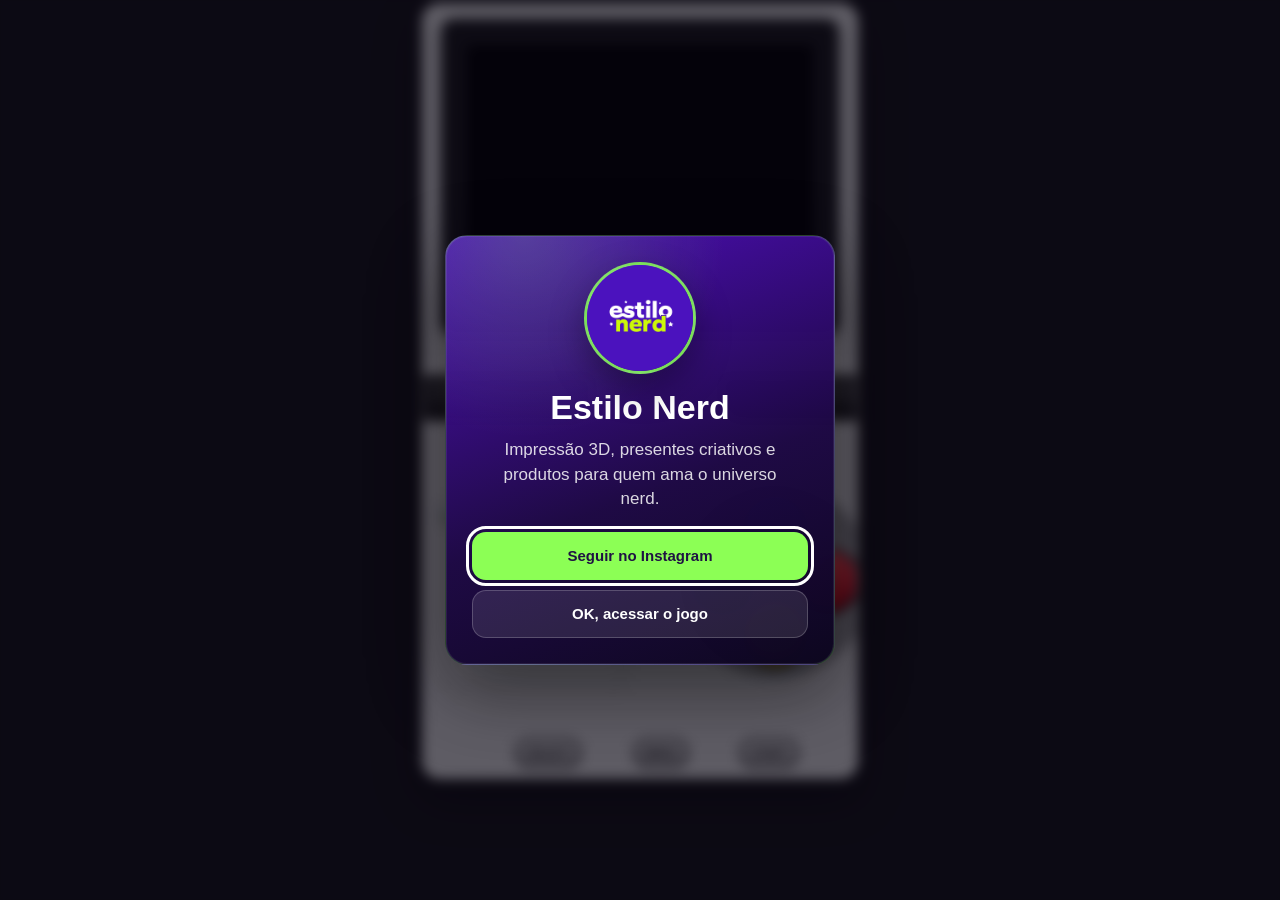
==== snes.html @ d9b38f06 "Reposiciona Instagram no menu" ====
<!DOCTYPE html>
<html lang="pt-BR">
<head>
    <meta charset="utf-8">
    <meta name="viewport" content="width=device-width, initial-scale=1.0, maximum-scale=1.0, user-scalable=no">
    <title>Emulador SNES</title>
    <style>
        :root {
            --body-bg: #151418;
            --case-bg: #d9d9d9;
            --case-bg-deep: #d9d9d9;
            --case-line: rgba(255, 255, 255, 0.36);
            --control-bg: #585858;
            --control-bg-dark: #303030;
            --control-line: rgba(230, 230, 230, 0.18);
            --control-glow: rgba(0, 0, 0, 0.35);
            --label: rgba(255, 255, 255, 0.78);
        }

        * {
            box-sizing: border-box;
            -webkit-tap-highlight-color: transparent;
            -webkit-touch-callout: none;
            -webkit-user-select: none;
            user-select: none;
        }

        *::selection {
            background: transparent;
        }

        html,
        body {
            width: 100%;
            min-height: 100%;
            margin: 0;
            background: var(--body-bg);
            color: #fff;
            font-family: Arial, Helvetica, sans-serif;
            overscroll-behavior: none;
            touch-action: none;
            user-select: none;
        }

        button,
        img,
        .controls,
        .touch-button,
        .dpad,
        .dpad-image {
            -webkit-touch-callout: none;
            -webkit-user-drag: none;
            -webkit-user-select: none;
            user-select: none;
        }

        body {
            overflow-x: hidden;
            overflow-y: auto;
            min-height: 100svh;
            display: grid;
            place-items: start center;
        }

        .emulator-shell {
            width: min(100vw, 440px, calc(100svh * 9 / 16));
            aspect-ratio: 9 / 16;
            margin: 0 auto;
            padding: clamp(10px, 2.4vw, 14px) clamp(12px, 3vw, 18px) max(16px, env(safe-area-inset-bottom));
            background: linear-gradient(180deg, var(--case-bg), var(--case-bg-deep));
            border: 2px solid var(--case-line);
            border-radius: 18px;
            box-shadow: inset 0 0 0 2px rgba(255, 255, 255, 0.03), 0 18px 45px rgba(0, 0, 0, 0.45);
            display: flex;
            flex-direction: column;
            gap: clamp(14px, 3.4svh, 30px);
            overflow: hidden;
            position: relative;
        }

        .emulator-shell::before {
            content: "";
            position: absolute;
            inset: 0;
            z-index: 40;
            background: rgba(10, 0, 18, 0.58);
            backdrop-filter: blur(5px);
            -webkit-backdrop-filter: blur(5px);
            opacity: 0;
            pointer-events: none;
            transition: opacity 180ms ease;
        }

        .emulator-shell.show-native-menu::before {
            opacity: 1;
            pointer-events: auto;
        }

        .emulator-shell.show-native-menu {
            overflow: visible;
            z-index: 2147483500;
        }

        .emulator-shell.show-native-menu::before {
            position: fixed;
            z-index: 2147483498;
        }

        .emulator-shell.show-native-menu .screen-frame,
        .emulator-shell.show-native-menu #game {
            overflow: visible;
        }

        .emulator-shell.show-native-menu .screen-frame {
            z-index: 2147483499;
        }

        .screen-frame {
            width: 100%;
            padding: clamp(14px, 3.5vw, 26px) clamp(14px, 3.5vw, 26px) clamp(22px, 4.7vw, 30px);
            background: #171719;
            border-radius: 12px;
            box-shadow: inset 0 0 0 1px rgba(255, 255, 255, 0.04), 0 4px 14px rgba(0, 0, 0, 0.44);
            position: relative;
        }

        #game {
            width: 100%;
            aspect-ratio: 4 / 3;
            background: #000;
            overflow: hidden;
            position: relative;
        }

        #game .ejs_parent,
        #game .ejs_game,
        #game .ejs_canvas_parent {
            width: 100% !important;
            height: 100% !important;
        }

        #game .ejs_canvas {
            object-fit: contain !important;
            object-position: center !important;
        }

        #game .ejs_virtualGamepad_parent,
        #game .ejs_virtualGamepad_open,
        #game .ejs_menu_bar {
            display: none !important;
        }

        .emulator-shell.show-native-menu #game .ejs_menu_bar {
            display: flex !important;
            position: fixed !important;
            left: 50% !important;
            top: 50% !important;
            right: auto !important;
            bottom: auto !important;
            width: min(348px, calc(100vw - 36px)) !important;
            max-height: min(560px, calc(100svh - 80px)) !important;
            padding: 14px !important;
            border: 1px solid rgba(255, 255, 255, 0.16) !important;
            border-radius: 18px !important;
            background: rgba(14, 11, 18, 0.92) !important;
            box-shadow: 0 24px 60px rgba(0, 0, 0, 0.55), inset 0 0 0 1px rgba(255, 255, 255, 0.06) !important;
            opacity: 1 !important;
            transform: translate(-50%, -50%) !important;
            pointer-events: auto !important;
            z-index: 2147483501 !important;
            overflow-y: auto !important;
            flex-direction: column !important;
            flex-wrap: nowrap !important;
            align-items: stretch !important;
            gap: 8px !important;
        }

        .emulator-shell.show-native-menu #game .custom-menu-back {
            order: -10 !important;
            width: 100% !important;
            min-height: 42px !important;
            margin: 0 0 6px !important;
            padding: 10px 12px !important;
            border: 1px solid rgba(255, 255, 255, 0.14) !important;
            border-radius: 12px !important;
            background: rgba(123, 31, 191, 0.42) !important;
            color: #fff !important;
            font: inherit !important;
            font-size: 14px !important;
            font-weight: 800 !important;
            cursor: pointer !important;
        }

        .emulator-shell.show-native-menu #game .custom-menu-instagram {
            order: 50 !important;
            width: 100% !important;
            min-height: 44px !important;
            margin: 6px 0 0 !important;
            padding: 10px 44px !important;
            border: 1px solid rgba(136, 255, 85, 0.34) !important;
            border-radius: 12px !important;
            background: linear-gradient(135deg, rgba(123, 31, 191, 0.94), rgba(43, 214, 111, 0.88)) !important;
            color: #fff !important;
            display: flex !important;
            align-items: center !important;
            justify-content: center !important;
            gap: 10px !important;
            position: relative !important;
            font: inherit !important;
            font-size: 14px !important;
            font-weight: 900 !important;
            text-decoration: none !important;
            box-shadow: 0 10px 22px rgba(49, 214, 110, 0.16) !important;
            cursor: pointer !important;
        }

        .emulator-shell.show-native-menu #game .custom-menu-instagram svg {
            width: 18px !important;
            height: 18px !important;
            flex: 0 0 auto !important;
            position: absolute !important;
            left: 14px !important;
            top: 50% !important;
            transform: translateY(-50%) !important;
        }

        .emulator-shell.show-native-menu #game .custom-menu-instagram span {
            min-width: 0 !important;
            text-align: center !important;
        }

        .emulator-shell.show-native-menu #game .ejs_menu_button {
            width: 100% !important;
            min-height: 42px !important;
            margin: 0 !important;
            padding: 9px 10px !important;
            border-radius: 10px !important;
            background: rgba(255, 255, 255, 0.05) !important;
            display: flex !important;
            align-items: center !important;
            justify-content: center !important;
            gap: 10px !important;
        }

        .emulator-shell.show-native-menu #game .custom-menu-hidden {
            display: none !important;
        }

        .emulator-shell.show-native-menu #game .custom-menu-volume {
            order: -9 !important;
            width: 100% !important;
            max-width: none !important;
            padding: 8px !important;
            margin: 0 0 6px !important;
            border-radius: 10px !important;
            background: rgba(255, 255, 255, 0.05) !important;
            display: flex !important;
            flex: 0 0 auto !important;
            align-items: center !important;
            gap: 10px !important;
        }

        .emulator-shell.show-native-menu #game .custom-volume-icon {
            width: 44px !important;
            min-width: 44px !important;
            min-height: 40px !important;
            height: 40px !important;
            padding: 0 !important;
            justify-content: center !important;
            background: rgba(255, 255, 255, 0.06) !important;
            border: 0 !important;
            border-radius: 10px !important;
            color: #fff !important;
            display: flex !important;
            align-items: center !important;
        }

        .emulator-shell.show-native-menu #game .ejs_volume_parent {
            display: none !important;
        }

        .emulator-shell.show-native-menu #game .custom-menu-volume input[type=range] {
            width: 100% !important;
            min-width: 0 !important;
            margin: 0 !important;
            position: relative !important;
            z-index: 3 !important;
            display: block !important;
            accent-color: #8f21d7 !important;
            touch-action: manipulation !important;
        }

        .emulator-shell.show-native-menu #game .ejs_menu_text {
            color: #fff !important;
            display: block !important;
            flex: 0 1 auto !important;
            opacity: 1 !important;
            transform: none !important;
            position: static !important;
            white-space: normal !important;
            background: transparent !important;
            box-shadow: none !important;
            margin: 0 !important;
            padding: 0 !important;
            pointer-events: none !important;
            text-align: center !important;
        }

        .emulator-shell.show-native-menu #game .ejs_menu_text::before,
        .emulator-shell.show-native-menu #game .ejs_menu_bar_spacer {
            display: none !important;
        }

        .controls {
            flex: 1;
            min-height: 0;
            display: grid;
            grid-template-rows: auto auto auto;
            align-content: space-between;
            gap: clamp(18px, 3.2svh, 34px);
            margin: 0 calc(clamp(12px, 3vw, 18px) * -1) calc(max(16px, env(safe-area-inset-bottom)) * -1);
            padding: 0 clamp(12px, 3vw, 18px) max(10px, env(safe-area-inset-bottom));
            background: #d9d9d9;
            border-top: 2px solid rgba(255, 255, 255, 0.62);
            color: #111;
            position: relative;
        }

        .shoulder-row,
        .system-row {
            display: flex;
            align-items: center;
            justify-content: space-between;
        }

        .controller-top {
            position: relative;
            display: grid;
            place-items: center;
            min-height: clamp(38px, 6svh, 54px);
            margin: 0 calc(clamp(12px, 3vw, 18px) * -1);
            background: #d9d9d9;
            border-bottom: 0;
        }

        .shoulder {
            position: absolute;
            top: clamp(7px, 1.3svh, 10px);
            width: clamp(120px, 31vw, 170px);
            height: clamp(34px, 5svh, 44px);
            border: 3px solid #070707;
            background: linear-gradient(180deg, #454545 0%, #383838 58%, #2b2b2b 100%);
            color: rgba(0, 0, 0, 0.76);
            font-size: clamp(21px, 5.4vw, 30px);
            font-weight: 800;
            box-shadow:
                inset 0 2px 0 rgba(255, 255, 255, 0.07),
                inset 0 -10px 14px rgba(0, 0, 0, 0.42),
                0 3px 0 rgba(0, 0, 0, 0.62);
        }

        .shoulder.left {
            left: 0;
            border-radius: 0 0 22px 0;
        }

        .shoulder.right {
            right: 0;
            border-radius: 0 0 0 22px;
        }

        .ios-controller-logo {
            display: none;
            pointer-events: none;
            user-select: none;
            -webkit-user-drag: none;
        }

        @media (orientation: portrait) {
            .ios-controller-logo {
                display: block;
                position: absolute;
                left: 50%;
                top: calc(clamp(7px, 1.3svh, 10px) + (clamp(34px, 5svh, 44px) / 2));
                width: clamp(108px, 29vw, 132px);
                height: clamp(42px, 7.2svh, 54px);
                object-fit: contain;
                transform: translate(-50%, -50%);
            }
        }

        .main-controls {
            display: grid;
            grid-template-columns: auto auto;
            align-items: center;
            justify-content: center;
            gap: clamp(28px, 7vw, 54px);
            padding-top: clamp(6px, 1.2svh, 14px);
        }

        .dpad-wrap {
            width: clamp(154px, min(40vw, 22svh), 184px);
            aspect-ratio: 1;
            position: relative;
            transform: translateY(12px);
        }

        .dpad-wrap::before {
            display: none;
        }

        .dpad {
            width: 100%;
            height: 100%;
            position: relative;
            filter: drop-shadow(0 4px 7px rgba(0, 0, 0, 0.34));
        }

        .dpad-image {
            position: absolute;
            inset: 0;
            width: 100%;
            height: 100%;
            object-fit: contain;
            pointer-events: none;
            user-select: none;
            transition: filter 120ms ease, transform 120ms ease;
            z-index: 1;
        }

        .dpad-hit {
            position: absolute;
            border: 0;
            background: transparent;
            z-index: 2;
        }

        .dpad-hit.up,
        .dpad-hit.down {
            width: 38%;
            height: 38%;
            left: 31%;
        }

        .dpad-hit.left,
        .dpad-hit.right {
            width: 38%;
            height: 38%;
            top: 31%;
        }

        .dpad-hit.up { top: 7%; }
        .dpad-hit.down { bottom: 7%; }
        .dpad-hit.left { left: 7%; }
        .dpad-hit.right { right: 7%; }

        .face-buttons {
            --face-size: clamp(58px, min(14.8vw, 8.6svh), 70px);
            width: clamp(168px, min(43vw, 23.5svh), 196px);
            aspect-ratio: 1;
            justify-self: center;
            position: relative;
            border-radius: 50%;
            transform: none;
            background: #969696;
            box-shadow: inset 0 0 0 1px rgba(0, 0, 0, 0.08);
        }

        .face-action {
            position: absolute;
            width: var(--face-size);
            aspect-ratio: 1;
            border: 4px solid #151515;
            border-radius: 50%;
            color: rgba(0, 0, 0, 0.28);
            font-size: clamp(23px, 6vw, 34px);
            font-weight: 800;
            box-shadow:
                0 0 0 3px rgba(255, 255, 255, 0.7),
                0 4px 0 rgba(0, 0, 0, 0.44),
                inset 0 5px 8px rgba(255, 255, 255, 0.34),
                inset 0 -12px 16px rgba(0, 0, 0, 0.22);
        }

        .face-action::before {
            display: none;
        }

        .face-action span {
            position: absolute;
            left: 50%;
            top: 50%;
            transform: translate(-50%, -50%);
            line-height: 1;
            pointer-events: none;
        }

        .face-action.a {
            right: 5%;
            top: calc(50% - (var(--face-size) / 2));
            background: radial-gradient(circle at 40% 34%, #ff6262 0%, #f51e2b 55%, #b80012 100%);
        }

        .face-action.b {
            left: calc(50% - (var(--face-size) / 2));
            bottom: 5%;
            background: radial-gradient(circle at 40% 34%, #ffe263 0%, #ffd019 58%, #c99f00 100%);
        }

        .face-action.x {
            left: calc(50% - (var(--face-size) / 2));
            top: 5%;
            background: radial-gradient(circle at 40% 34%, #3d91ff 0%, #1268d7 55%, #0742a2 100%);
        }

        .face-action.y {
            left: 5%;
            top: calc(50% - (var(--face-size) / 2));
            background: radial-gradient(circle at 40% 34%, #3bd66a 0%, #08aa45 55%, #007733 100%);
        }

        .system-row {
            width: min(286px, 72vw);
            margin: 0 auto;
            padding-top: clamp(2px, 1svh, 8px);
        }

        .system-control {
            min-width: 0;
            display: flex;
            flex-direction: column;
            align-items: center;
            gap: 0;
            color: #111;
            font-size: 10px;
            font-weight: 800;
            text-transform: uppercase;
        }

        .pill-button {
            width: auto;
            min-width: 0;
            height: auto;
            min-height: 0;
            padding: 7px 10px;
            border-radius: 999px;
            border: 2px solid #151515;
            background: linear-gradient(180deg, #d5d5d5, #a9a9a9);
            color: #151515;
            font-size: 11px;
            font-weight: 900;
            line-height: 1;
            text-transform: uppercase;
            box-shadow:
                inset 0 1px 0 rgba(255, 255, 255, 0.78),
                0 2px 0 rgba(0, 0, 0, 0.24);
        }

        .pill-button::before {
            content: attr(aria-label);
        }

        .menu-button {
            width: auto;
            min-width: 0;
            height: auto;
            min-height: 0;
            padding: 7px 10px;
            border-radius: 999px;
            border: 2px solid #151515;
            background: linear-gradient(180deg, #d5d5d5, #a9a9a9);
            color: #151515;
            font-size: 0;
            font-weight: 900;
            line-height: 1;
            text-transform: uppercase;
            box-shadow:
                inset 0 1px 0 rgba(255, 255, 255, 0.78),
                0 2px 0 rgba(0, 0, 0, 0.24);
        }

        .menu-button::before {
            content: "Menu";
            font-size: 11px;
        }

        .menu-control {
            min-width: 0;
            display: flex;
            flex-direction: column;
            align-items: center;
            gap: 0;
            color: #111;
            font-size: 10px;
            font-weight: 800;
            text-transform: uppercase;
        }

        .system-control span,
        .menu-control span {
            display: none;
        }

        .touch-button {
            cursor: pointer;
            touch-action: none;
            outline: none;
        }

        .touch-button.is-pressed {
            filter: brightness(1.25);
            transform: scale(0.96);
        }

        .face-action.a.is-pressed,
        .face-action.b.is-pressed,
        .face-action.x.is-pressed,
        .face-action.y.is-pressed,
        .dpad-hit.is-pressed {
            transform: scale(0.96);
        }

        .dpad-wrap.pressed-up .dpad-image {
            filter: brightness(1.16) contrast(1.05);
            transform: translateY(-5px) scale(0.985);
        }

        .dpad-wrap.pressed-down .dpad-image {
            filter: brightness(1.16) contrast(1.05);
            transform: translateY(5px) scale(0.985);
        }

        .dpad-wrap.pressed-left .dpad-image {
            filter: brightness(1.16) contrast(1.05);
            transform: translateX(-5px) scale(0.985);
        }

        .dpad-wrap.pressed-right .dpad-image {
            filter: brightness(1.16) contrast(1.05);
            transform: translateX(5px) scale(0.985);
        }

        @media (max-height: 720px) {
            .emulator-shell {
                gap: 14px;
            }

            .controls {
                gap: 18px;
            }

            .screen-frame {
                padding-bottom: 20px;
            }

            .system-row {
                padding-top: 2px;
            }
        }

        @media (max-width: 520px) {
            .main-controls {
                gap: 18px;
            }

            .face-buttons {
                --face-size: 58px;
                width: 176px;
                transform: none;
            }

            .face-action {
                border-width: 4px;
            }

            .dpad-wrap {
                width: 163px;
            }
        }

        @media (max-width: 360px) {
            .main-controls {
                grid-template-columns: auto auto;
                gap: 14px;
            }

            .controls {
                padding-inline: 0;
            }

            .face-buttons {
                width: 132px;
            }

            .dpad-wrap {
                width: 145px;
            }
        }

        @media (orientation: landscape) and (max-height: 520px) {
            html,
            body {
                height: 100%;
                overflow: hidden;
            }

            body {
                display: block;
            }

            .emulator-shell {
                width: 100vw;
                height: 100svh;
                max-width: none;
                aspect-ratio: auto;
                margin: 0;
                padding:
                    max(14px, env(safe-area-inset-top))
                    max(10px, env(safe-area-inset-right))
                    max(14px, env(safe-area-inset-bottom))
                    max(10px, env(safe-area-inset-left));
                border: 0;
                border-radius: 0;
                display: grid;
                place-items: center;
                gap: 0;
                overflow: hidden;
            }

            .screen-frame {
                width: min(60vw, calc((100svh - 28px) * 4 / 3));
                max-width: calc(100vw - clamp(390px, 58vw, 460px));
                min-width: min(276px, calc(100vw - 360px));
                padding: clamp(6px, 1.8svh, 10px) clamp(6px, 1.8svh, 10px) clamp(10px, 2.4svh, 14px);
                border-radius: 10px;
                z-index: 1;
            }

            .controls {
                position: absolute;
                inset: 0;
                margin: 0;
                padding: 0;
                border: 0;
                background: transparent;
                display: block;
                pointer-events: none;
            }

            .controller-top {
                position: absolute;
                left: max(10px, env(safe-area-inset-left));
                right: max(10px, env(safe-area-inset-right));
                top: max(6px, env(safe-area-inset-top));
                min-height: 0;
                height: clamp(36px, 10svh, 46px);
                margin: 0;
                display: flex;
                align-items: center;
                justify-content: space-between;
                background: transparent;
                z-index: 3;
            }

            .shoulder {
                position: static;
                width: clamp(118px, 19vw, 162px);
                height: clamp(36px, 10svh, 46px);
                border-width: 2px;
                border-radius: 14px;
                font-size: clamp(18px, 4.8svh, 24px);
                pointer-events: auto;
            }

            .shoulder.left,
            .shoulder.right {
                border-radius: 14px;
            }

            .main-controls {
                position: absolute;
                inset: 0;
                display: grid;
                grid-template-columns: clamp(174px, 27vw, 212px) minmax(276px, 1fr) clamp(198px, 29vw, 224px);
                align-items: center;
                justify-content: stretch;
                gap: 0;
                padding:
                    max(46px, calc(env(safe-area-inset-top) + 40px))
                    max(10px, env(safe-area-inset-right))
                    max(78px, calc(env(safe-area-inset-bottom) + 70px))
                    max(10px, env(safe-area-inset-left));
                z-index: 2;
            }

            .dpad-wrap {
                grid-column: 1;
                width: clamp(160px, min(26vw, 46svh), 196px);
                justify-self: end;
                margin-right: clamp(16px, 2vw, 20px);
                pointer-events: auto;
            }

            .face-buttons {
                grid-column: 3;
                --face-size: clamp(44px, min(6.2vw, 11.4svh), 50px);
                --face-inset: 10px;
                width: clamp(166px, min(22.5vw, 42svh), 190px);
                justify-self: end;
                pointer-events: auto;
                transform: translateY(24px);
            }

            .face-action {
                border-width: 3px;
                font-size: clamp(22px, 5.8svh, 30px);
                pointer-events: auto;
            }

            .face-action.a {
                right: var(--face-inset);
                top: calc(50% - (var(--face-size) / 2));
            }

            .face-action.b {
                left: calc(50% - (var(--face-size) / 2));
                bottom: var(--face-inset);
            }

            .face-action.x {
                left: calc(50% - (var(--face-size) / 2));
                top: var(--face-inset);
            }

            .face-action.y {
                left: var(--face-inset);
                top: calc(50% - (var(--face-size) / 2));
            }

            .system-row {
                position: absolute;
                inset: 0;
                transform: none;
                width: auto;
                height: auto;
                margin: 0;
                padding: 0;
                z-index: 3;
                pointer-events: none;
            }

            .system-control,
            .menu-control {
                position: absolute;
                width: auto;
                min-width: 0;
                gap: 0;
                font-size: 10px;
                pointer-events: auto;
            }

            .system-control:first-child {
                left: calc(env(safe-area-inset-left) + 10px + (clamp(174px, 27vw, 212px) / 2) - 58px);
                bottom: max(7px, env(safe-area-inset-bottom));
            }

            .system-control:last-child {
                left: calc(env(safe-area-inset-left) + 10px + (clamp(174px, 27vw, 212px) / 2) + 8px);
                bottom: max(7px, env(safe-area-inset-bottom));
            }

            .menu-control {
                right: calc(env(safe-area-inset-right) + 10px + (clamp(150px, min(20.4vw, 38svh), 170px) / 2) - 21px);
                bottom: max(7px, env(safe-area-inset-bottom));
            }

            .pill-button,
            .menu-button {
                width: auto;
                min-width: 0;
                height: auto;
                min-height: 0;
                padding: 4px 6px;
                border-width: 2px;
                border-radius: 999px;
                background: linear-gradient(180deg, #d5d5d5, #a9a9a9);
                color: #151515;
                font-size: 9px;
                font-weight: 900;
                line-height: 1;
                text-transform: uppercase;
                box-shadow:
                    inset 0 1px 0 rgba(255, 255, 255, 0.78),
                    0 2px 0 rgba(0, 0, 0, 0.24);
            }

            .pill-button::before {
                content: attr(aria-label);
            }

            .menu-button {
                font-size: 0;
            }

            .menu-button::before {
                content: "Menu";
                font-size: 9px;
            }

            .system-control span,
            .menu-control span {
                display: none;
            }

            .dpad-hit {
                pointer-events: auto;
            }

            .ios-controller-logo {
                display: block;
                position: fixed;
                left: calc(env(safe-area-inset-left) + 10px + (clamp(174px, 27vw, 212px) / 2));
                bottom: max(38px, calc(env(safe-area-inset-bottom) + 32px));
                width: clamp(118px, 15.5vw, 148px);
                height: clamp(44px, 8svh, 58px);
                object-fit: contain;
                transform: translateX(-50%);
                z-index: 4;
            }
        }

        @supports (-webkit-touch-callout: none) {
            @media (orientation: portrait) {
                .ios-controller-logo {
                    display: block;
                    position: absolute;
                    left: 50%;
                    top: calc(clamp(7px, 1.3svh, 10px) + (clamp(34px, 5svh, 44px) / 2));
                    width: clamp(148px, 42vw, 192px);
                    height: clamp(56px, 11.6svh, 76px);
                    object-fit: contain;
                    transform: translate(-50%, -50%);
                }

                .main-controls {
                    justify-content: space-between;
                    gap: 0;
                    margin-inline: 0;
                }

                .dpad-wrap {
                    width: clamp(172px, 45vw, 194px);
                    transform: translate(-12px, 0);
                }

                .face-buttons {
                    --face-size: clamp(64px, 16.4vw, 78px);
                    width: clamp(194px, 50vw, 218px);
                    transform: translateX(-2px);
                }

                .face-action {
                    font-size: clamp(25px, 6.6vw, 36px);
                }
            }

            @media (orientation: portrait) and (max-width: 380px) {
                .ios-controller-logo {
                    width: 148px;
                    height: 60px;
                }

                .main-controls {
                    margin-inline: 0;
                }

                .dpad-wrap {
                    width: 160px;
                    transform: translate(-8px, 0);
                }

                .face-buttons {
                    --face-size: 60px;
                    width: 180px;
                    transform: translateX(-2px);
                }
            }

            @media (orientation: landscape) and (max-height: 520px) {
                .ios-controller-logo {
                    display: block;
                    position: absolute;
                    left: 50%;
                    top: 50%;
                    width: clamp(240px, 24vw, 493px);
                    height: clamp(44px, 8.4svh, 80px);
                    object-fit: contain;
                    transform: translate(-50%, -50%);
                    z-index: 4;
                }

                .dpad-wrap {
                    width: clamp(146px, min(24vw, 42svh), 178px);
                    justify-self: center;
                    margin-right: 0;
                    transform: none;
                }

                .face-buttons {
                    --face-size: clamp(46px, min(6.4vw, 12.2svh), 52px);
                    --face-inset: 12px;
                    width: clamp(172px, min(23.8vw, 44svh), 190px);
                    transform: translate(-18px, 0);
                }

                .menu-control {
                    right: calc(env(safe-area-inset-right) + 10px + (clamp(172px, min(23.8vw, 44svh), 190px) / 2) - 23px + 18px);
                }
            }
        }
    </style>
    <link rel="stylesheet" href="estilo-nerd-modal.css">
</head>
<body>
    <script src="estilo-nerd-modal.js"></script>
    <main class="emulator-shell" aria-label="Emulador mobile">
        <section class="screen-frame" aria-label="Tela do jogo">
            <div id="game"></div>
        </section>

        <section class="controls" aria-label="Controles do SNES">
            <div class="controller-top">
                <button class="touch-button shoulder left" type="button" data-input="10" aria-label="Botao L">L</button>
                <img class="ios-controller-logo" src="images/@estilonerd.svg" alt="" aria-hidden="true" draggable="false">
                <button class="touch-button shoulder right" type="button" data-input="11" aria-label="Botao R">R</button>
            </div>

            <div class="main-controls">
                <div class="dpad-wrap" aria-label="Direcional">
                    <div class="dpad">
                        <img class="dpad-image" src="images/dpad.png" alt="" aria-hidden="true" draggable="false">
                        <button class="touch-button dpad-hit up" type="button" data-input="4" aria-label="Cima"></button>
                        <button class="touch-button dpad-hit down" type="button" data-input="5" aria-label="Baixo"></button>
                        <button class="touch-button dpad-hit left" type="button" data-input="6" aria-label="Esquerda"></button>
                        <button class="touch-button dpad-hit right" type="button" data-input="7" aria-label="Direita"></button>
                    </div>
                </div>

                <div class="face-buttons" aria-label="Botoes de acao">
                    <button class="touch-button face-action a" type="button" data-input="8" aria-label="Botao A"><span>A</span></button>
                    <button class="touch-button face-action b" type="button" data-input="0" aria-label="Botao B"><span>B</span></button>
                    <button class="touch-button face-action x" type="button" data-input="9" aria-label="Botao X"><span>X</span></button>
                    <button class="touch-button face-action y" type="button" data-input="1" aria-label="Botao Y"><span>Y</span></button>
                </div>
            </div>

            <div class="system-row">
                <div class="system-control">
                    <button class="touch-button pill-button" type="button" data-input="2" aria-label="Select"></button>
                    <span>Select</span>
                </div>
                <div class="menu-control">
                    <button class="touch-button menu-button" type="button" aria-label="Menu" data-menu></button>
                    <span>Menu</span>
                </div>
                <div class="system-control">
                    <button class="touch-button pill-button" type="button" data-input="3" aria-label="Start"></button>
                    <span>Start</span>
                </div>
            </div>
        </section>

    </main>

    <script>
        var urlParams = new URLSearchParams(window.location.search);
        var romName = urlParams.get('rom') || 'supermarioworld';

        EJS_player = '#game';
        EJS_core = 'snes';
        EJS_gameName = romName;
        EJS_color = '#4b0082';
        EJS_startOnLoaded = true;
        EJS_browserMode = 'mobile';
        EJS_controlScheme = 'snes';
        EJS_defaultOptions = {
            'virtual-gamepad': 'disabled',
            'menu-bar-button': 'hidden'
        };
        EJS_Buttons = {};
        EJS_pathtodata = 'https://cdn.jsdelivr.net/gh/EmulatorJS/EmulatorJS@main/data/';
        EJS_gameUrl = 'roms/snes/' + romName + '.zip';
    </script>
    <script src="https://cdn.jsdelivr.net/gh/EmulatorJS/EmulatorJS@main/data/loader.js"></script>
    <script>
        (function() {
            var activePointers = {};
            var activeTouches = {};
            var pressedButtons = [];
            var usingPointerTouch = false;

            function shouldHandlePointerEvent(event) {
                if (!event || event.pointerType !== 'touch') return true;
                return Math.max(event.width || 0, event.height || 0) > 1;
            }

            function emulatorReady() {
                return window.EJS_emulator && window.EJS_emulator.gameManager && window.EJS_emulator.gameManager.simulateInput;
            }

            function setInput(input, isPressed) {
                if (!emulatorReady()) return;
                window.EJS_emulator.gameManager.simulateInput(0, Number(input), isPressed ? 1 : 0);
            }

            function setDpadState(button, isPressed) {
                var dpad = button.closest('.dpad-wrap');
                var direction = button.classList.contains('up') ? 'up' :
                    button.classList.contains('down') ? 'down' :
                    button.classList.contains('left') ? 'left' :
                    button.classList.contains('right') ? 'right' : '';

                if (!dpad || !direction) return;
                dpad.classList.toggle('pressed-' + direction, isPressed);
            }

            function startButton(button) {
                var input = button && button.getAttribute('data-input');
                if (!input) return;

                button.classList.add('is-pressed');
                setDpadState(button, true);
                setInput(input, true);
            }

            function stopButton(button) {
                var input = button && button.getAttribute('data-input');
                if (!button || !input) return;

                button.classList.remove('is-pressed');
                setDpadState(button, false);
                setInput(input, false);
            }

            function toButtonList(value) {
                if (!value) return [];
                return Array.isArray(value) ? value : [value];
            }

            function addUniqueButton(list, button) {
                if (button && list.indexOf(button) === -1) {
                    list.push(button);
                }
            }

            function getTargetFromPoint(x, y) {
                if (typeof x !== 'number' || typeof y !== 'number') return null;
                return document.elementFromPoint(x, y);
            }

            function getButtonFromTarget(target) {
                var button = target && target.closest ? target.closest('[data-input]') : null;
                return button && button.closest('.controls') ? button : null;
            }

            function getTouchSize(event) {
                var width = Number(event && (event.width || event.radiusX * 2)) || 0;
                var height = Number(event && (event.height || event.radiusY * 2)) || 0;
                var isTouch = event && (event.pointerType === 'touch' || event.isTouch);

                if (!isTouch) {
                    return { radius: 1 };
                }

                return {
                    radius: Math.min(7, Math.max(3, Math.max(width, height) ? Math.max(width, height) * 0.12 : 5))
                };
            }

            function contactTouchesButtonFace(x, y, size, button) {
                var rect = button.getBoundingClientRect();
                var centerX = rect.left + rect.width / 2;
                var centerY = rect.top + rect.height / 2;
                var buttonRadius = Math.min(rect.width, rect.height) / 2;
                var dx = x - centerX;
                var dy = y - centerY;

                return Math.sqrt(dx * dx + dy * dy) <= buttonRadius + size.radius;
            }

            function getActionFamily(button) {
                var input = button && button.getAttribute('data-input');

                if (input === '1' || input === '0') return 'yb';
                if (input === '9' || input === '8') return 'xa';
                return '';
            }

            function getAnchoredFaceButton(group, currentButtons) {
                var current = toButtonList(currentButtons);

                for (var index = 0; index < current.length; index += 1) {
                    if (current[index] && current[index].closest && current[index].closest('.face-buttons') === group) {
                        return current[index];
                    }
                }

                return null;
            }

            function getFaceContactButtons(group, x, y, event, primaryButton) {
                var size = getTouchSize(event);
                var buttons = Array.prototype.slice.call(group.querySelectorAll('[data-input]'));

                var activeButtons = buttons.map(function(item) {
                    var rect = item.getBoundingClientRect();
                    var dx = x - (rect.left + rect.width / 2);
                    var dy = y - (rect.top + rect.height / 2);

                    return {
                        button: item,
                        distance: Math.sqrt(dx * dx + dy * dy),
                        active: item === primaryButton || contactTouchesButtonFace(x, y, size, item)
                    };
                }).filter(function(item) {
                    return item.active;
                }).sort(function(a, b) {
                    return a.distance - b.distance;
                });
                var family = getActionFamily(primaryButton) || (activeButtons.length ? getActionFamily(activeButtons[0].button) : '');
                var familyButtons = activeButtons.filter(function(item) {
                    return getActionFamily(item.button) === family;
                });
                var primaryItem = familyButtons.filter(function(item) {
                    return item.button === primaryButton;
                })[0];
                var secondaryItems = familyButtons.filter(function(item) {
                    return item.button !== primaryButton;
                });
                var orderedButtons = primaryItem ? [primaryItem].concat(secondaryItems) : familyButtons;

                return orderedButtons.slice(0, 2).map(function(item) {
                    return item.button;
                });
            }

            function getContactButtons(button, event, currentButtons) {
                var x = event && event.clientX;
                var y = event && event.clientY;
                var target = getTargetFromPoint(x, y);
                var pointButton = getButtonFromTarget(target) || button;
                var faceGroup = pointButton && pointButton.closest ? pointButton.closest('.face-buttons') : null;
                faceGroup = faceGroup || (target && target.closest ? target.closest('.face-buttons') : null);

                if (faceGroup && typeof x === 'number' && typeof y === 'number') {
                    return getFaceContactButtons(faceGroup, x, y, event, getAnchoredFaceButton(faceGroup, currentButtons) || pointButton);
                }

                return [pointButton].filter(Boolean).slice(0, 1);
            }

            function getTouchGroup(touch) {
                var target = getTargetFromPoint(touch.clientX, touch.clientY);
                var button = getButtonFromTarget(target);

                return (button && button.closest && button.closest('.face-buttons')) ||
                    (target && target.closest ? target.closest('.face-buttons') : null) ||
                    (button && button.closest && button.closest('.dpad-wrap')) ||
                    (target && target.closest ? target.closest('.dpad-wrap') : null);
            }

            function getPreviousButtonsForTouch(touch, previousPointers) {
                var group = getTouchGroup(touch);
                if (!group) return null;

                var pointerIds = Object.keys(previousPointers);

                for (var index = 0; index < pointerIds.length; index += 1) {
                    var buttons = toButtonList(previousPointers[pointerIds[index]]);
                    var firstButton = buttons[0];

                    if (firstButton && firstButton.closest && firstButton.closest('.face-buttons') === group) {
                        return buttons;
                    }

                    if (firstButton && firstButton.closest && firstButton.closest('.dpad-wrap') === group) {
                        return buttons;
                    }
                }

                return null;
            }

            function getPressedButtonsFromContacts() {
                var next = [];

                Object.keys(activePointers).forEach(function(pointerId) {
                    toButtonList(activePointers[pointerId]).forEach(function(button) {
                        addUniqueButton(next, button);
                    });
                });

                Object.keys(activeTouches).forEach(function(identifier) {
                    toButtonList(activeTouches[identifier]).forEach(function(button) {
                        addUniqueButton(next, button);
                    });
                });

                return next;
            }

            function syncPressedButtons() {
                var next = getPressedButtonsFromContacts();

                pressedButtons.forEach(function(button) {
                    if (next.indexOf(button) === -1) {
                        stopButton(button);
                    }
                });

                next.forEach(function(button) {
                    if (pressedButtons.indexOf(button) === -1) {
                        startButton(button);
                    }
                });

                pressedButtons = next;
            }

            function press(button, event) {
                var buttons = getContactButtons(button, event);
                if (!buttons.length) return;

                if (event && event.pointerId !== undefined) {
                    if (event.pointerType === 'touch') {
                        usingPointerTouch = true;
                    }
                    activePointers[event.pointerId] = buttons;
                    var captureTarget = button || (event.currentTarget && event.currentTarget.setPointerCapture ? event.currentTarget : null);
                    try {
                        if (captureTarget) captureTarget.setPointerCapture(event.pointerId);
                    } catch (error) {}
                }

                syncPressedButtons();
            }

            function release(button, event) {
                if (event && event.pointerId !== undefined && activePointers[event.pointerId]) {
                    delete activePointers[event.pointerId];
                    syncPressedButtons();
                    return;
                }

                if (!button) return;

                Object.keys(activePointers).forEach(function(pointerId) {
                    activePointers[pointerId] = toButtonList(activePointers[pointerId]).filter(function(item) {
                        return item !== button;
                    });
                });

                Object.keys(activeTouches).forEach(function(identifier) {
                    activeTouches[identifier] = toButtonList(activeTouches[identifier]).filter(function(item) {
                        return item !== button;
                    });
                });

                syncPressedButtons();
            }

            function movePointer(event) {
                if (!event || event.pointerId === undefined || !activePointers[event.pointerId]) return;
                activePointers[event.pointerId] = getContactButtons(null, event, activePointers[event.pointerId]);
                syncPressedButtons();
            }

            function releaseAllPointers() {
                activePointers = {};
                syncPressedButtons();
            }

            function getTouchButtons(touch, currentButtons) {
                return getContactButtons(null, {
                    clientX: touch.clientX,
                    clientY: touch.clientY,
                    radiusX: touch.radiusX || 0,
                    radiusY: touch.radiusY || 0,
                    isTouch: true
                }, currentButtons);
            }

            function pressTouch(touch) {
                var buttons = getTouchButtons(touch);
                activeTouches[touch.identifier] = buttons;
                syncPressedButtons();
            }

            function moveTouch(touch) {
                activeTouches[touch.identifier] = getTouchButtons(touch, activeTouches[touch.identifier]);
                syncPressedButtons();
            }

            function releaseTouch(touch) {
                delete activeTouches[touch.identifier];
                syncPressedButtons();
            }

            function releaseAllTouches() {
                activeTouches = {};
                syncPressedButtons();
            }

            function releaseChangedTouches(event) {
                if (event.changedTouches && event.changedTouches.length) {
                    Array.prototype.forEach.call(event.changedTouches, releaseTouch);
                    return;
                }
                releaseAllTouches();
            }

            function syncPointerTouches(event) {
                var previousPointers = activePointers;
                activePointers = {};

                if (event && event.touches && event.touches.length) {
                    Array.prototype.forEach.call(event.touches, function(touch) {
                        var pointerId = 'touch-' + touch.identifier;
                        var previousButtons = previousPointers[pointerId] || getPreviousButtonsForTouch(touch, previousPointers);
                        activePointers[pointerId] = getTouchButtons(touch, previousButtons);
                    });
                }

                syncPressedButtons();
            }

            function resumeGameIfPaused() {
                var shell = document.querySelector('.emulator-shell');
                var menu = document.querySelector('#game .ejs_menu_bar');
                var pauseButton = menu && menu.querySelector('[data-custom-menu-action="pause"]');

                if (shell && shell.dataset.gamePaused === 'true' && pauseButton) {
                    menu.dataset.customResumingGame = 'true';
                    pauseButton.click();
                    menu.dataset.customResumingGame = 'false';
                    shell.dataset.gamePaused = 'false';
                }

                var emulator = window.EJS_emulator;

                if (emulator) {
                    if (emulator.play) emulator.play();
                    if (emulator.resume) emulator.resume();
                    if (emulator.gameManager && emulator.gameManager.resume) emulator.gameManager.resume();
                    if (emulator.Module && emulator.Module.resumeMainLoop) emulator.Module.resumeMainLoop();
                }
            }

            function closeMenu() {
                var shell = document.querySelector('.emulator-shell');
                var menu = document.querySelector('#game .ejs_menu_bar');

                if (shell) {
                    shell.classList.remove('show-native-menu');
                }

                if (menu) {
                    menu.style.setProperty('display', 'none', 'important');
                    menu.style.setProperty('opacity', '0', 'important');
                    menu.style.setProperty('pointer-events', 'none', 'important');
                }

                if (window.EJS_emulator && window.EJS_emulator.elements && window.EJS_emulator.elements.parent) {
                    window.EJS_emulator.elements.parent.focus();
                }
            }

            function ensureBackButton() {
                var menu = document.querySelector('#game .ejs_menu_bar');
                if (!menu || menu.querySelector('.custom-menu-back')) return;

                var button = document.createElement('button');
                button.type = 'button';
                button.className = 'custom-menu-back';
                button.textContent = 'Retornar para o jogo (Jogar)';
                button.addEventListener('click', function(event) {
                    event.preventDefault();
                    resumeGameIfPaused();
                    closeMenu();
                });

                menu.insertBefore(button, menu.firstChild);
            }

            function ensureInstagramButton() {
                var menu = document.querySelector('#game .ejs_menu_bar');
                if (!menu || menu.querySelector('.custom-menu-instagram')) return;

                var link = document.createElement('a');
                link.className = 'custom-menu-instagram';
                link.href = 'https://www.instagram.com/loja.estilonerd/';
                link.target = '_blank';
                link.rel = 'noopener noreferrer';
                link.setAttribute('aria-label', 'Seguir @loja.estilonerd no Instagram');
                link.innerHTML = '<svg viewBox="0 0 24 24" aria-hidden="true"><path fill="currentColor" d="M7.8 2h8.4A5.8 5.8 0 0 1 22 7.8v8.4a5.8 5.8 0 0 1-5.8 5.8H7.8A5.8 5.8 0 0 1 2 16.2V7.8A5.8 5.8 0 0 1 7.8 2Zm0 2A3.8 3.8 0 0 0 4 7.8v8.4A3.8 3.8 0 0 0 7.8 20h8.4a3.8 3.8 0 0 0 3.8-3.8V7.8A3.8 3.8 0 0 0 16.2 4H7.8Zm4.2 3.3A4.7 4.7 0 1 1 7.3 12 4.7 4.7 0 0 1 12 7.3Zm0 2A2.7 2.7 0 1 0 14.7 12 2.7 2.7 0 0 0 12 9.3Zm5-2.05a1.05 1.05 0 1 1-1.05 1.05A1.05 1.05 0 0 1 17 7.25Z"/></svg><span>Seguir @loja.estilonerd no Instagram</span>';
                link.addEventListener('click', function(event) {
                    event.stopPropagation();
                });

                menu.appendChild(link);
            }

            function normalizeMenuText(value) {
                return (value || '')
                    .toLowerCase()
                    .normalize('NFD')
                    .replace(/[\u0300-\u036f]/g, '')
                    .replace(/\s+/g, ' ')
                    .trim();
            }

            function getMenuButtonText(button) {
                if (!button.dataset.customOriginalText) {
                    button.dataset.customOriginalText = [
                        button.textContent,
                        button.getAttribute('aria-label'),
                        button.getAttribute('title'),
                        button.getAttribute('data-btn'),
                        button.className
                    ].join(' ');
                }

                return normalizeMenuText([
                    button.dataset.customOriginalText,
                    button.getAttribute('aria-label'),
                    button.getAttribute('title'),
                    button.getAttribute('data-btn'),
                    button.className
                ].join(' '));
            }

            function getAllowedMenuAction(button) {
                var text = getMenuButtonText(button);

                if (text.indexOf('reset') !== -1 || text.indexOf('reiniciar') !== -1) {
                    return 'reset';
                }

                if (text.indexOf('pause') !== -1 || text.indexOf('pausar') !== -1 || text.indexOf('play') !== -1 || text.indexOf('resume') !== -1) {
                    return 'pause';
                }

                if ((text.indexOf('load') !== -1 && text.indexOf('state') !== -1) || text.indexOf('loadstate') !== -1 || text.indexOf('carregar') !== -1) {
                    return 'load-state';
                }

                if ((text.indexOf('save') !== -1 && text.indexOf('state') !== -1) || text.indexOf('savestate') !== -1 || text.indexOf('salvar') !== -1 || text.indexOf('armazenar') !== -1) {
                    return 'save-state';
                }

                return '';
            }

            function getAllowedMenuLabel(action) {
                if (action === 'reset') return 'Reset';
                if (action === 'pause') return 'Pausar';
                if (action === 'load-state') return 'Carregar Save State';
                if (action === 'save-state') return 'Armazenar Save State';

                return '';
            }

            function setMenuButtonLabel(button, label) {
                var text = button.querySelector('.ejs_menu_text');

                if (text && text.textContent !== label) {
                    text.textContent = label;
                } else if (!text && button.textContent !== label) {
                    button.textContent = label;
                }

                if (button.getAttribute('aria-label') !== label) {
                    button.setAttribute('aria-label', label);
                }
            }

            function bindPauseButton(button) {
                if (button.dataset.customPauseBound === 'true') return;

                button.dataset.customPauseBound = 'true';
                button.addEventListener('click', function() {
                    var menu = document.querySelector('#game .ejs_menu_bar');
                    var shell = document.querySelector('.emulator-shell');

                    if (!shell || (menu && menu.dataset.customResumingGame === 'true')) return;

                    window.setTimeout(function() {
                        shell.dataset.gamePaused = 'true';
                    }, 0);
                });
            }

            function customizeMenuOptions() {
                var menu = document.querySelector('#game .ejs_menu_bar');
                if (!menu) return;
                if (menu.dataset.customMenuBusy === 'true') return;

                menu.dataset.customMenuBusy = 'true';

                try {
                    menu.querySelectorAll('.custom-menu-volume, .ejs_volume_parent, .ejs_menu_bar_spacer').forEach(function(item) {
                        item.classList.add('custom-menu-hidden');
                    });

                    var usedActions = {};

                    menu.querySelectorAll('.ejs_menu_button').forEach(function(button) {
                        var action = getAllowedMenuAction(button);
                        var label = getAllowedMenuLabel(action);
                        var shouldShow = Boolean(action && label && !usedActions[action]);

                        button.classList.toggle('custom-menu-hidden', !shouldShow);

                        if (shouldShow) {
                            usedActions[action] = true;
                            setMenuButtonLabel(button, label);
                            button.dataset.customMenuAction = action;

                            if (action === 'pause') {
                                bindPauseButton(button);
                            }
                        } else {
                            delete button.dataset.customMenuAction;
                        }
                    });
                } finally {
                    menu.dataset.customMenuBusy = 'false';
                }
            }

            function watchMenuOptions() {
                var menu = document.querySelector('#game .ejs_menu_bar');
                if (!menu || menu.dataset.customMenuObserved) return;

                var observer = new MutationObserver(function() {
                    if (document.querySelector('.emulator-shell.show-native-menu')) {
                        customizeMenuOptions();
                    }
                });

                observer.observe(menu, {
                    childList: true,
                    subtree: true
                });
                menu.dataset.customMenuObserved = 'true';
            }

            function ensureVolumeControl() {
                var menu = document.querySelector('#game .ejs_menu_bar');
                if (!menu || menu.querySelector('.custom-menu-volume')) return;

                var volume = document.createElement('div');
                volume.className = 'custom-menu-volume';

                var icon = document.createElement('button');
                icon.type = 'button';
                icon.className = 'custom-volume-icon';
                icon.setAttribute('aria-label', 'Ativar ou desativar volume');
                icon.innerHTML = '<svg viewBox="0 0 640 512" width="18" height="18" aria-hidden="true"><path fill="currentColor" d="M533.6 32.5C598.5 85.2 640 165.8 640 256s-41.5 170.8-106.4 223.5c-10.3 8.4-25.4 6.8-33.8-3.5s-6.8-25.4 3.5-33.8C557.5 398.2 592 331.2 592 256S557.5 113.8 503.3 69.8C493 61.4 491.5 46.3 499.8 36s23.5-11.8 33.8-3.5zM473.1 107c43.2 35.2 70.9 88.9 70.9 149s-27.7 113.8-70.9 149c-10.3 8.4-25.4 6.8-33.8-3.5s-6.8-25.4 3.5-33.8C475.3 341.3 496 301.1 496 256s-20.7-85.3-53.2-111.8c-10.3-8.4-11.8-23.5-3.5-33.8s23.5-11.8 33.8-3.5zm-60.5 74.5C434.1 199.1 448 225.9 448 256s-13.9 56.9-35.4 74.5c-10.3 8.4-25.4 6.8-33.8-3.5s-6.8-25.4 3.5-33.8C393.1 284.4 400 271 400 256s-6.9-28.4-17.7-37.3c-10.3-8.4-11.8-23.5-3.5-33.8s23.5-11.8 33.8-3.5zM301.1 34.8C312.6 40 320 51.4 320 64v384c0 12.6-7.4 24-18.9 29.2s-25 3.1-34.4-5.3L131.8 352H48c-26.5 0-48-21.5-48-48v-96c0-26.5 21.5-48 48-48h83.8L266.7 40.1c9.4-8.4 22.9-10.4 34.4-5.3z"/></svg>';

                var slider = document.createElement('input');
                slider.type = 'range';
                slider.min = '0';
                slider.max = '1';
                slider.step = '0.01';
                slider.value = '0.5';
                slider.setAttribute('aria-label', 'Volume');

                volume.appendChild(icon);
                volume.appendChild(slider);
                volume.addEventListener('pointerdown', function(event) {
                    event.stopPropagation();
                });
                volume.addEventListener('pointermove', function(event) {
                    event.stopPropagation();
                });
                volume.addEventListener('pointerup', function(event) {
                    event.stopPropagation();
                });
                icon.addEventListener('click', function(event) {
                    event.preventDefault();
                    event.stopPropagation();
                    var current = Number(slider.value);
                    var next = current > 0 ? 0 : (window.EJS_emulator && window.EJS_emulator.volume) || 0.5;
                    slider.value = next;
                    slider.style.setProperty('--value', (next * 100) + '%');
                    applyVolume(next);
                });
                menu.insertBefore(volume, menu.children[1] || null);
            }

            function applyVolume(value) {
                var volume = Math.max(0, Math.min(1, Number(value)));
                var emulator = window.EJS_emulator;

                if (!emulator) return;

                emulator.volume = volume;
                emulator.muted = volume === 0;

                if (emulator.setVolume) {
                    emulator.setVolume(volume);
                }

                if (emulator.Module && emulator.Module.SDL2 && emulator.Module.SDL2.audioContext && emulator.Module.SDL2.audioContext.state === 'suspended') {
                    emulator.Module.SDL2.audioContext.resume();
                }

                if (emulator.Module && emulator.Module.AL && emulator.Module.AL.currentCtx && emulator.Module.AL.currentCtx.audioCtx && emulator.Module.AL.currentCtx.audioCtx.state === 'suspended') {
                    emulator.Module.AL.currentCtx.audioCtx.resume();
                }

                if (emulator.Module && emulator.Module.AL && emulator.Module.AL.currentCtx && emulator.Module.AL.currentCtx.sources) {
                    emulator.Module.AL.currentCtx.sources.forEach(function(source) {
                        if (source && source.gain && source.gain.gain) {
                            source.gain.gain.value = volume;
                        }
                    });
                }

                try {
                    localStorage.setItem('ejs-settings', JSON.stringify({
                        volume: volume,
                        muted: volume === 0
                    }));
                } catch (error) {}
            }

            function setVolumeFromPointer(event, slider) {
                var rect = slider.getBoundingClientRect();
                var position = (event.clientX - rect.left) / rect.width;
                var value = Math.max(0, Math.min(1, position));

                slider.value = value;
                slider.style.setProperty('--value', (value * 100) + '%');
                applyVolume(value);
            }

            function syncVolumeSlider() {
                var slider = document.querySelector('#game .custom-menu-volume input[type="range"]');
                var nativeSlider = document.querySelector('#game .ejs_volume_parent input[type="range"]');
                var emulator = window.EJS_emulator;

                if (!slider || !emulator) return;

                if (!slider.dataset.customVolumeBound) {
                    var onVolumeInput = function() {
                        applyVolume(slider.value);
                    };

                    slider.addEventListener('input', onVolumeInput);
                    slider.addEventListener('change', onVolumeInput);
                    slider.addEventListener('mousedown', onVolumeInput);
                    slider.addEventListener('touchstart', onVolumeInput);
                    slider.addEventListener('touchmove', onVolumeInput);
                    slider.addEventListener('click', onVolumeInput);
                    slider.addEventListener('pointerdown', function(event) {
                        event.preventDefault();
                        event.stopPropagation();
                        slider.setPointerCapture(event.pointerId);
                        setVolumeFromPointer(event, slider);
                    });
                    slider.addEventListener('pointermove', function(event) {
                        if (event.buttons === 1 || event.pointerType === 'touch') {
                            event.preventDefault();
                            event.stopPropagation();
                            setVolumeFromPointer(event, slider);
                        }
                    });
                    slider.addEventListener('pointerup', function(event) {
                        event.preventDefault();
                        event.stopPropagation();
                        setVolumeFromPointer(event, slider);
                    });
                    slider.dataset.customVolumeBound = 'true';
                }

                slider.value = emulator.muted ? 0 : emulator.volume;
                slider.style.setProperty('--value', (Number(slider.value) * 100) + '%');

                if (nativeSlider) {
                    nativeSlider.value = slider.value;
                    nativeSlider.style.setProperty('--value', (Number(slider.value) * 100) + '%');
                }
            }

            var pendingMenuRetry = null;

            function toggleMenu(attempt) {
                var shell = document.querySelector('.emulator-shell');
                var menu = document.querySelector('#game .ejs_menu_bar');
                if (!shell) return;

                if (!menu) {
                    if ((attempt || 0) < 12) {
                        window.clearTimeout(pendingMenuRetry);
                        pendingMenuRetry = window.setTimeout(function() {
                            toggleMenu((attempt || 0) + 1);
                        }, 100);
                    }

                    return;
                }

                window.clearTimeout(pendingMenuRetry);
                pendingMenuRetry = null;

                var shouldOpen = !shell.classList.contains('show-native-menu');

                if (shouldOpen) {
                    ensureBackButton();
                    ensureInstagramButton();
                    watchMenuOptions();
                }

                shell.classList.toggle('show-native-menu', shouldOpen);

                menu.style.setProperty('display', shouldOpen ? 'flex' : 'none', 'important');
                menu.style.setProperty('opacity', shouldOpen ? '1' : '0', 'important');
                menu.style.setProperty('pointer-events', shouldOpen ? 'auto' : 'none', 'important');

                if (shouldOpen) {
                    customizeMenuOptions();
                    window.setTimeout(customizeMenuOptions, 120);
                }
            }

            var lastMenuActivation = 0;

            function activateMenu(event) {
                if (event) {
                    event.preventDefault();
                }

                var now = Date.now();
                if (now - lastMenuActivation < 350) return;
                lastMenuActivation = now;

                toggleMenu();
            }

            document.addEventListener('selectstart', function(event) {
                if (event.target && event.target.closest && event.target.closest('.emulator-shell')) {
                    event.preventDefault();
                }
            });

            document.addEventListener('dragstart', function(event) {
                if (event.target && event.target.closest && event.target.closest('.emulator-shell')) {
                    event.preventDefault();
                }
            });

            document.querySelectorAll('[data-input]').forEach(function(button) {
                button.addEventListener('pointerdown', function(event) {
                    if (!shouldHandlePointerEvent(event)) return;
                    event.preventDefault();
                    press(button, event);
                });

                button.addEventListener('pointermove', function(event) {
                    if (!shouldHandlePointerEvent(event)) return;
                    event.preventDefault();
                    movePointer(event);
                });

                button.addEventListener('pointerup', function(event) {
                    if (!shouldHandlePointerEvent(event)) return;
                    event.preventDefault();
                    release(button, event);
                });

                button.addEventListener('pointercancel', function(event) {
                    if (!shouldHandlePointerEvent(event)) return;
                    event.preventDefault();
                    release(button, event);
                });

                button.addEventListener('lostpointercapture', function(event) {
                    if (!shouldHandlePointerEvent(event)) return;
                    if (!activePointers[event.pointerId]) {
                        release(button, event);
                    }
                });
            });

            document.querySelectorAll('.face-buttons').forEach(function(group) {
                group.addEventListener('pointerdown', function(event) {
                    if (!shouldHandlePointerEvent(event)) return;
                    if (event.target && event.target.closest && event.target.closest('[data-input]')) return;
                    event.preventDefault();
                    press(null, event);
                });

                group.addEventListener('pointerup', function(event) {
                    if (!shouldHandlePointerEvent(event)) return;
                    event.preventDefault();
                    release(null, event);
                });

                group.addEventListener('pointercancel', function(event) {
                    if (!shouldHandlePointerEvent(event)) return;
                    event.preventDefault();
                    release(null, event);
                });

                group.addEventListener('lostpointercapture', function(event) {
                    if (!shouldHandlePointerEvent(event)) return;
                    if (!activePointers[event.pointerId]) {
                        release(null, event);
                    }
                });
            });

            document.querySelector('.controls').addEventListener('pointermove', function(event) {
                if (!shouldHandlePointerEvent(event)) return;
                if (!activePointers[event.pointerId]) return;
                event.preventDefault();
                movePointer(event);
            });

            document.querySelector('.controls').addEventListener('touchstart', function(event) {
                if (usingPointerTouch) return;
                event.preventDefault();
                Array.prototype.forEach.call(event.changedTouches, pressTouch);
            }, { passive: false });

            document.querySelector('.controls').addEventListener('touchmove', function(event) {
                event.preventDefault();

                if (usingPointerTouch) {
                    syncPointerTouches(event);
                    return;
                }

                Array.prototype.forEach.call(event.changedTouches, moveTouch);
            }, { passive: false });

            document.querySelector('.controls').addEventListener('touchend', function(event) {
                event.preventDefault();

                if (usingPointerTouch) {
                    syncPointerTouches(event);
                    return;
                }

                releaseChangedTouches(event);
            }, { passive: false });

            document.querySelector('.controls').addEventListener('touchcancel', function(event) {
                event.preventDefault();

                if (usingPointerTouch) {
                    syncPointerTouches(event);
                    return;
                }

                releaseChangedTouches(event);
            }, { passive: false });

            var menuButton = document.querySelector('[data-menu]');
            menuButton.addEventListener('pointerup', activateMenu);
            menuButton.addEventListener('touchend', activateMenu, { passive: false });
            menuButton.addEventListener('click', activateMenu);

            document.addEventListener('keydown', function(event) {
                if (event.key === 'Escape') {
                    closeMenu();
                }
            });

            window.addEventListener('pointerup', function(event) {
                if (!shouldHandlePointerEvent(event)) return;
                release(activePointers[event.pointerId], event);
            });

            window.addEventListener('blur', function() {
                activePointers = {};
                activeTouches = {};
                syncPressedButtons();
            });

            document.addEventListener('contextmenu', function(event) {
                event.preventDefault();
            });
        })();
    </script>
</body>
</html>
---- estilo-nerd-modal.css ----
.estilo-modal-open {
    overflow: hidden !important;
}

.estilo-modal-open .emulator-shell {
    filter: blur(6px);
    transform: scale(0.992);
    pointer-events: none;
    transition: filter 180ms ease, transform 180ms ease;
}

.estilo-profile-overlay {
    position: fixed;
    inset: 0;
    z-index: 2147483647;
    min-width: 0;
    min-height: 100dvh;
    padding:
        max(18px, env(safe-area-inset-top))
        max(16px, env(safe-area-inset-right))
        max(18px, env(safe-area-inset-bottom))
        max(16px, env(safe-area-inset-left));
    background: rgba(8, 4, 18, 0.58);
    backdrop-filter: blur(2px);
    -webkit-backdrop-filter: blur(2px);
    display: flex;
    align-items: center;
    justify-content: center;
    overflow-y: auto;
    overscroll-behavior: contain;
    touch-action: manipulation;
}

.estilo-profile-overlay[hidden] {
    display: none;
}

.estilo-profile-dialog {
    width: min(100%, 390px);
    max-height: calc(100dvh - max(36px, env(safe-area-inset-top)) - max(36px, env(safe-area-inset-bottom)));
    min-width: 0;
    padding: clamp(20px, 5vw, 26px);
    border: 1px solid rgba(136, 255, 85, 0.24);
    border-radius: 22px;
    background:
        radial-gradient(circle at 20% 0%, rgba(136, 255, 85, 0.2), transparent 38%),
        linear-gradient(160deg, rgba(80, 15, 190, 0.98), rgba(29, 8, 68, 0.98) 58%, rgba(12, 6, 30, 0.98));
    box-shadow: 0 26px 76px rgba(0, 0, 0, 0.48), inset 0 0 0 1px rgba(255, 255, 255, 0.08);
    color: #fff;
    text-align: center;
    overflow-y: auto;
    animation: estilo-modal-enter 180ms ease-out both;
}

.estilo-profile-avatar {
    width: clamp(86px, 24vw, 112px);
    aspect-ratio: 1;
    margin: 0 auto 16px;
    border: 3px solid rgba(136, 255, 85, 0.86);
    border-radius: 50%;
    background: linear-gradient(145deg, #6d27e8, #27105f);
    box-shadow: 0 14px 34px rgba(0, 0, 0, 0.34);
    display: grid;
    place-items: center;
    overflow: hidden;
    position: relative;
}

.estilo-profile-avatar::before {
    content: "EN";
    color: #8cff55;
    font-size: 30px;
    font-weight: 900;
    letter-spacing: 0;
}

.estilo-profile-avatar img {
    position: absolute;
    inset: 0;
    width: 100%;
    height: 100%;
    object-fit: cover;
}

.estilo-profile-avatar img.is-hidden {
    display: none;
}

.estilo-profile-title {
    margin: 0;
    font-size: clamp(25px, 7vw, 34px);
    line-height: 1.05;
    font-weight: 900;
    letter-spacing: 0;
}

.estilo-profile-bio {
    max-width: 31ch;
    margin: 12px auto 20px;
    color: rgba(255, 255, 255, 0.84);
    font-size: clamp(15px, 4vw, 17px);
    line-height: 1.45;
}

.estilo-profile-actions {
    display: grid;
    gap: 10px;
}

.estilo-profile-instagram,
.estilo-profile-ok {
    min-height: 48px;
    width: 100%;
    border-radius: 14px;
    font-size: 15px;
    font-weight: 900;
    line-height: 1.1;
    text-decoration: none;
    display: inline-flex;
    align-items: center;
    justify-content: center;
    cursor: pointer;
}

.estilo-profile-instagram {
    border: 1px solid rgba(136, 255, 85, 0.72);
    background: #8cff55;
    color: #1f1243;
}

.estilo-profile-ok {
    border: 1px solid rgba(255, 255, 255, 0.2);
    background: rgba(255, 255, 255, 0.1);
    color: #fff;
}

.estilo-profile-instagram:focus-visible,
.estilo-profile-ok:focus-visible {
    outline: 3px solid #fff;
    outline-offset: 3px;
}

@keyframes estilo-modal-enter {
    from {
        opacity: 0;
        transform: translateY(12px) scale(0.98);
    }

    to {
        opacity: 1;
        transform: translateY(0) scale(1);
    }
}

@media (max-width: 360px) {
    .estilo-profile-overlay {
        padding-inline: max(12px, env(safe-area-inset-left));
    }

    .estilo-profile-dialog {
        border-radius: 18px;
        padding: 18px;
    }
}
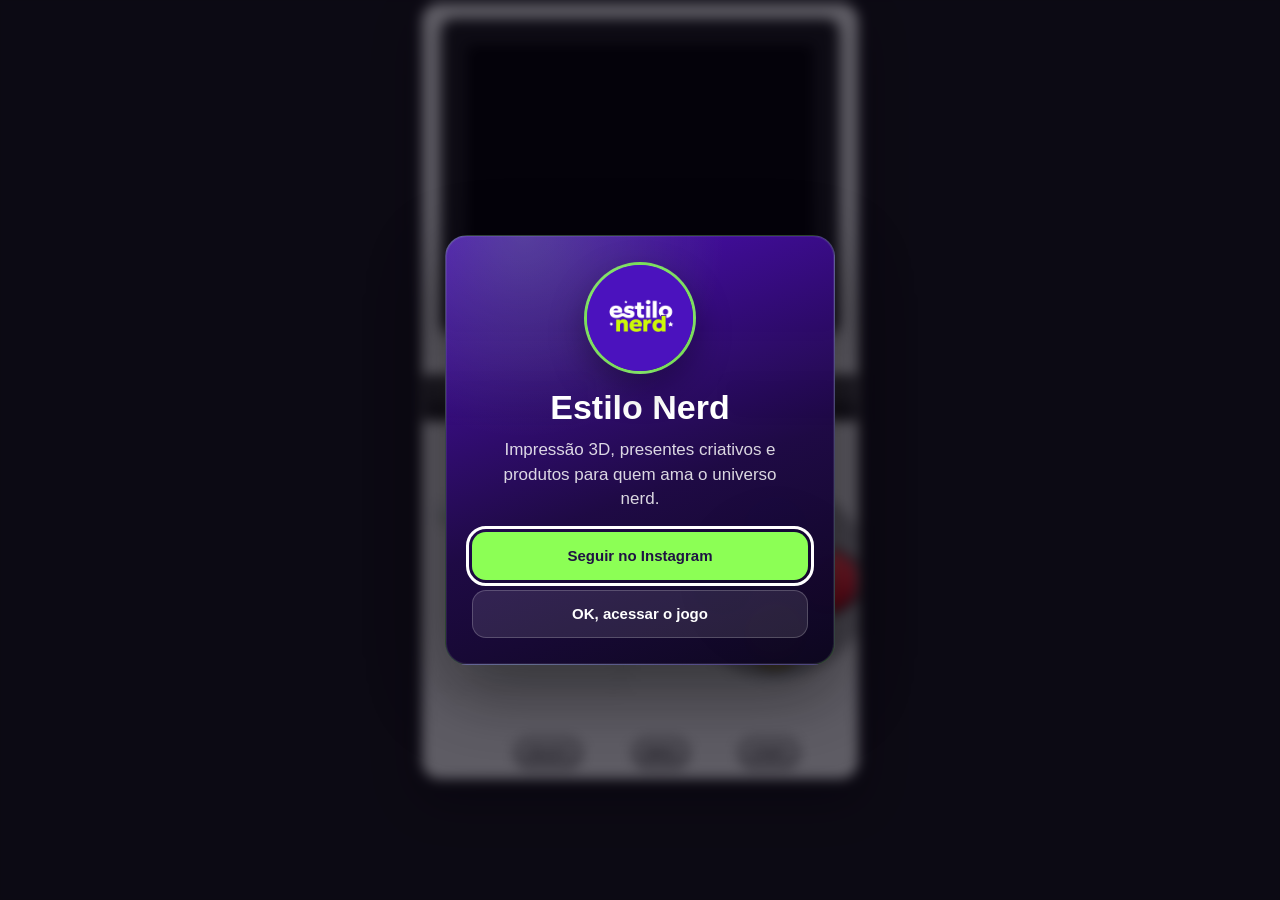
==== commit c37c58c2: "Ajusta logo e Dpad no horizontal" ====
--- a/snes.html
+++ b/snes.html
@@ -796,9 +796,10 @@
             .dpad-wrap {
                 grid-column: 1;
                 width: clamp(160px, min(26vw, 46svh), 196px);
-                justify-self: end;
-                margin-right: clamp(16px, 2vw, 20px);
+                justify-self: center;
+                margin-right: 0;
                 pointer-events: auto;
+                transform: translateY(clamp(18px, 2.8vw, 24px));
             }
 
             .face-buttons {
@@ -920,9 +921,9 @@
                 display: block;
                 position: fixed;
                 left: calc(env(safe-area-inset-left) + 10px + (clamp(174px, 27vw, 212px) / 2));
-                bottom: max(38px, calc(env(safe-area-inset-bottom) + 32px));
-                width: clamp(118px, 15.5vw, 148px);
-                height: clamp(44px, 8svh, 58px);
+                bottom: max(47px, calc(env(safe-area-inset-bottom) + 42px));
+                width: clamp(96px, 12.5vw, 116px);
+                height: clamp(30px, 5.4svh, 34px);
                 object-fit: contain;
                 transform: translateX(-50%);
                 z-index: 4;
@@ -1000,21 +1001,44 @@
                 }
 
                 .dpad-wrap {
-                    width: clamp(146px, min(24vw, 42svh), 178px);
-                    justify-self: center;
-                    margin-right: 0;
+                    width: clamp(168px, min(26.5vw, 47svh), 196px);
+                    justify-self: end;
+                    margin-right: clamp(18px, 2.5vw, 24px);
                     transform: none;
                 }
 
                 .face-buttons {
-                    --face-size: clamp(46px, min(6.4vw, 12.2svh), 52px);
+                    --face-size: clamp(52px, min(7.2vw, 13.8svh), 60px);
                     --face-inset: 12px;
-                    width: clamp(172px, min(23.8vw, 44svh), 190px);
-                    transform: translate(-18px, 0);
+                    width: clamp(196px, min(25vw, 48svh), 218px);
+                    transform: translate(-12px, 0);
+                }
+
+                .system-control:first-child {
+                    left: calc(env(safe-area-inset-left) + 10px + (clamp(174px, 27vw, 212px) / 2) - 80px);
+                    bottom: max(10px, env(safe-area-inset-bottom));
+                }
+
+                .system-control:last-child {
+                    left: calc(env(safe-area-inset-left) + 10px + (clamp(174px, 27vw, 212px) / 2) + 24px);
+                    bottom: max(10px, env(safe-area-inset-bottom));
+                }
+
+                .pill-button,
+                .menu-button {
+                    min-height: 26px;
+                    padding: 5px 8px;
+                    border-width: 2px;
+                    font-size: 12px;
+                }
+
+                .menu-button::before {
+                    font-size: 12px;
                 }
 
                 .menu-control {
-                    right: calc(env(safe-area-inset-right) + 10px + (clamp(172px, min(23.8vw, 44svh), 190px) / 2) - 23px + 18px);
+                    right: calc(env(safe-area-inset-right) + 10px + (clamp(196px, min(25vw, 48svh), 218px) / 2) - 30px + 12px);
+                    bottom: max(10px, env(safe-area-inset-bottom));
                 }
             }
         }
@@ -1475,6 +1499,11 @@
                 }
             }
 
+            function returnToGameFromMenu() {
+                resumeGameIfPaused();
+                closeMenu();
+            }
+
             function ensureBackButton() {
                 var menu = document.querySelector('#game .ejs_menu_bar');
                 if (!menu || menu.querySelector('.custom-menu-back')) return;
@@ -1485,8 +1514,7 @@
                 button.textContent = 'Retornar para o jogo (Jogar)';
                 button.addEventListener('click', function(event) {
                     event.preventDefault();
-                    resumeGameIfPaused();
-                    closeMenu();
+                    returnToGameFromMenu();
                 });
 
                 menu.insertBefore(button, menu.firstChild);
@@ -1501,8 +1529,8 @@
                 link.href = 'https://www.instagram.com/loja.estilonerd/';
                 link.target = '_blank';
                 link.rel = 'noopener noreferrer';
-                link.setAttribute('aria-label', 'Seguir @loja.estilonerd no Instagram');
-                link.innerHTML = '<svg viewBox="0 0 24 24" aria-hidden="true"><path fill="currentColor" d="M7.8 2h8.4A5.8 5.8 0 0 1 22 7.8v8.4a5.8 5.8 0 0 1-5.8 5.8H7.8A5.8 5.8 0 0 1 2 16.2V7.8A5.8 5.8 0 0 1 7.8 2Zm0 2A3.8 3.8 0 0 0 4 7.8v8.4A3.8 3.8 0 0 0 7.8 20h8.4a3.8 3.8 0 0 0 3.8-3.8V7.8A3.8 3.8 0 0 0 16.2 4H7.8Zm4.2 3.3A4.7 4.7 0 1 1 7.3 12 4.7 4.7 0 0 1 12 7.3Zm0 2A2.7 2.7 0 1 0 14.7 12 2.7 2.7 0 0 0 12 9.3Zm5-2.05a1.05 1.05 0 1 1-1.05 1.05A1.05 1.05 0 0 1 17 7.25Z"/></svg><span>Seguir @loja.estilonerd no Instagram</span>';
+                link.setAttribute('aria-label', 'Seguir @loja.estilonerd');
+                link.innerHTML = '<svg viewBox="0 0 24 24" aria-hidden="true"><path fill="currentColor" d="M7.8 2h8.4A5.8 5.8 0 0 1 22 7.8v8.4a5.8 5.8 0 0 1-5.8 5.8H7.8A5.8 5.8 0 0 1 2 16.2V7.8A5.8 5.8 0 0 1 7.8 2Zm0 2A3.8 3.8 0 0 0 4 7.8v8.4A3.8 3.8 0 0 0 7.8 20h8.4a3.8 3.8 0 0 0 3.8-3.8V7.8A3.8 3.8 0 0 0 16.2 4H7.8Zm4.2 3.3A4.7 4.7 0 1 1 7.3 12 4.7 4.7 0 0 1 12 7.3Zm0 2A2.7 2.7 0 1 0 14.7 12 2.7 2.7 0 0 0 12 9.3Zm5-2.05a1.05 1.05 0 1 1-1.05 1.05A1.05 1.05 0 0 1 17 7.25Z"/></svg><span>Seguir @loja.estilonerd</span>';
                 link.addEventListener('click', function(event) {
                     event.stopPropagation();
                 });
@@ -1836,6 +1864,7 @@
             }
 
             var lastMenuActivation = 0;
+            var lastMenuBackdropClose = 0;
 
             function activateMenu(event) {
                 if (event) {
@@ -1847,6 +1876,37 @@
                 lastMenuActivation = now;
 
                 toggleMenu();
+            }
+
+            function handleMenuBackdropInteraction(event) {
+                var shell = document.querySelector('.emulator-shell.show-native-menu');
+                if (!shell) return;
+
+                var target = event.target;
+                if (target && target.closest && (target.closest('#game .ejs_menu_bar') || target.closest('[data-menu]'))) {
+                    return;
+                }
+
+                if (event.cancelable) {
+                    event.preventDefault();
+                }
+
+                event.stopPropagation();
+                lastMenuBackdropClose = Date.now();
+                returnToGameFromMenu();
+            }
+
+            function suppressMenuBackdropClick(event) {
+                if (Date.now() - lastMenuBackdropClose > 350) {
+                    handleMenuBackdropInteraction(event);
+                    return;
+                }
+
+                if (event.cancelable) {
+                    event.preventDefault();
+                }
+
+                event.stopPropagation();
             }
 
             document.addEventListener('selectstart', function(event) {
@@ -1972,6 +2032,10 @@
             menuButton.addEventListener('pointerup', activateMenu);
             menuButton.addEventListener('touchend', activateMenu, { passive: false });
             menuButton.addEventListener('click', activateMenu);
+
+            document.addEventListener('pointerdown', handleMenuBackdropInteraction, true);
+            document.addEventListener('touchstart', handleMenuBackdropInteraction, { capture: true, passive: false });
+            document.addEventListener('click', suppressMenuBackdropClick, true);
 
             document.addEventListener('keydown', function(event) {
                 if (event.key === 'Escape') {
--- a/estilo-nerd-modal.css
+++ b/estilo-nerd-modal.css
@@ -1,3 +1,12 @@
+.estilo-profile-overlay,
+.estilo-profile-dialog,
+.estilo-profile-avatar,
+.estilo-profile-actions,
+.estilo-profile-instagram,
+.estilo-profile-ok {
+    box-sizing: border-box;
+}
+
 .estilo-modal-open {
     overflow: hidden !important;
 }
@@ -14,7 +23,10 @@
     inset: 0;
     z-index: 2147483647;
     min-width: 0;
-    min-height: 100dvh;
+    height: 100vh;
+    height: 100svh;
+    height: 100dvh;
+    max-height: 100dvh;
     padding:
         max(18px, env(safe-area-inset-top))
         max(16px, env(safe-area-inset-right))
@@ -26,7 +38,7 @@
     display: flex;
     align-items: center;
     justify-content: center;
-    overflow-y: auto;
+    overflow: hidden;
     overscroll-behavior: contain;
     touch-action: manipulation;
 }
@@ -48,7 +60,7 @@
     box-shadow: 0 26px 76px rgba(0, 0, 0, 0.48), inset 0 0 0 1px rgba(255, 255, 255, 0.08);
     color: #fff;
     text-align: center;
-    overflow-y: auto;
+    overflow: visible;
     animation: estilo-modal-enter 180ms ease-out both;
 }
 
@@ -162,3 +174,176 @@
         padding: 18px;
     }
 }
+
+@media (max-height: 680px) {
+    .estilo-profile-overlay {
+        padding:
+            max(12px, env(safe-area-inset-top))
+            max(12px, env(safe-area-inset-right))
+            max(12px, env(safe-area-inset-bottom))
+            max(12px, env(safe-area-inset-left));
+    }
+
+    .estilo-profile-dialog {
+        width: min(100%, 360px);
+        max-height: calc(100dvh - max(24px, env(safe-area-inset-top)) - max(24px, env(safe-area-inset-bottom)));
+        padding: 16px;
+        border-radius: 18px;
+    }
+
+    .estilo-profile-avatar {
+        width: 72px;
+        margin-bottom: 10px;
+    }
+
+    .estilo-profile-avatar::before {
+        font-size: 22px;
+    }
+
+    .estilo-profile-title {
+        font-size: 25px;
+    }
+
+    .estilo-profile-bio {
+        margin: 8px auto 14px;
+        font-size: 14px;
+        line-height: 1.3;
+    }
+
+    .estilo-profile-actions {
+        gap: 8px;
+    }
+
+    .estilo-profile-instagram,
+    .estilo-profile-ok {
+        min-height: 42px;
+        border-radius: 12px;
+        font-size: 14px;
+    }
+}
+
+@media (max-height: 560px) {
+    .estilo-profile-overlay {
+        padding:
+            max(10px, env(safe-area-inset-top))
+            max(10px, env(safe-area-inset-right))
+            max(10px, env(safe-area-inset-bottom))
+            max(10px, env(safe-area-inset-left));
+    }
+
+    .estilo-profile-dialog {
+        width: min(100%, 340px);
+        max-height: calc(100dvh - max(20px, env(safe-area-inset-top)) - max(20px, env(safe-area-inset-bottom)));
+        padding: 14px;
+        border-radius: 16px;
+    }
+
+    .estilo-profile-avatar {
+        width: 56px;
+        margin-bottom: 8px;
+        border-width: 2px;
+    }
+
+    .estilo-profile-avatar::before {
+        font-size: 18px;
+    }
+
+    .estilo-profile-title {
+        font-size: 22px;
+    }
+
+    .estilo-profile-bio {
+        margin: 6px auto 10px;
+        font-size: 13px;
+        line-height: 1.25;
+    }
+
+    .estilo-profile-actions {
+        gap: 7px;
+    }
+
+    .estilo-profile-instagram,
+    .estilo-profile-ok {
+        min-height: 36px;
+        border-radius: 11px;
+        font-size: 12px;
+    }
+}
+
+@media (orientation: landscape) and (max-height: 520px) {
+    .estilo-profile-dialog {
+        width: min(100%, 330px);
+        padding: 12px;
+    }
+
+    .estilo-profile-avatar {
+        width: 46px;
+        margin-bottom: 6px;
+    }
+
+    .estilo-profile-title {
+        font-size: 20px;
+    }
+
+    .estilo-profile-bio {
+        max-width: 34ch;
+        margin-bottom: 9px;
+        font-size: 12px;
+        line-height: 1.2;
+    }
+
+    .estilo-profile-actions {
+        grid-template-columns: repeat(2, minmax(0, 1fr));
+        gap: 7px;
+    }
+
+    .estilo-profile-instagram,
+    .estilo-profile-ok {
+        min-height: 34px;
+        padding: 6px 8px;
+        font-size: 11px;
+    }
+}
+
+@media (max-height: 390px) {
+    .estilo-profile-overlay {
+        padding:
+            max(8px, env(safe-area-inset-top))
+            max(8px, env(safe-area-inset-right))
+            max(8px, env(safe-area-inset-bottom))
+            max(8px, env(safe-area-inset-left));
+    }
+
+    .estilo-profile-dialog {
+        width: min(100%, 310px);
+        max-height: calc(100dvh - max(16px, env(safe-area-inset-top)) - max(16px, env(safe-area-inset-bottom)));
+        padding: 10px;
+        border-radius: 14px;
+    }
+
+    .estilo-profile-avatar {
+        width: 38px;
+        margin-bottom: 5px;
+    }
+
+    .estilo-profile-avatar::before {
+        font-size: 14px;
+    }
+
+    .estilo-profile-title {
+        font-size: 18px;
+    }
+
+    .estilo-profile-bio {
+        margin: 5px auto 8px;
+        font-size: 11px;
+        line-height: 1.15;
+    }
+
+    .estilo-profile-instagram,
+    .estilo-profile-ok {
+        min-height: 30px;
+        padding: 5px 6px;
+        font-size: 10px;
+    }
+}
